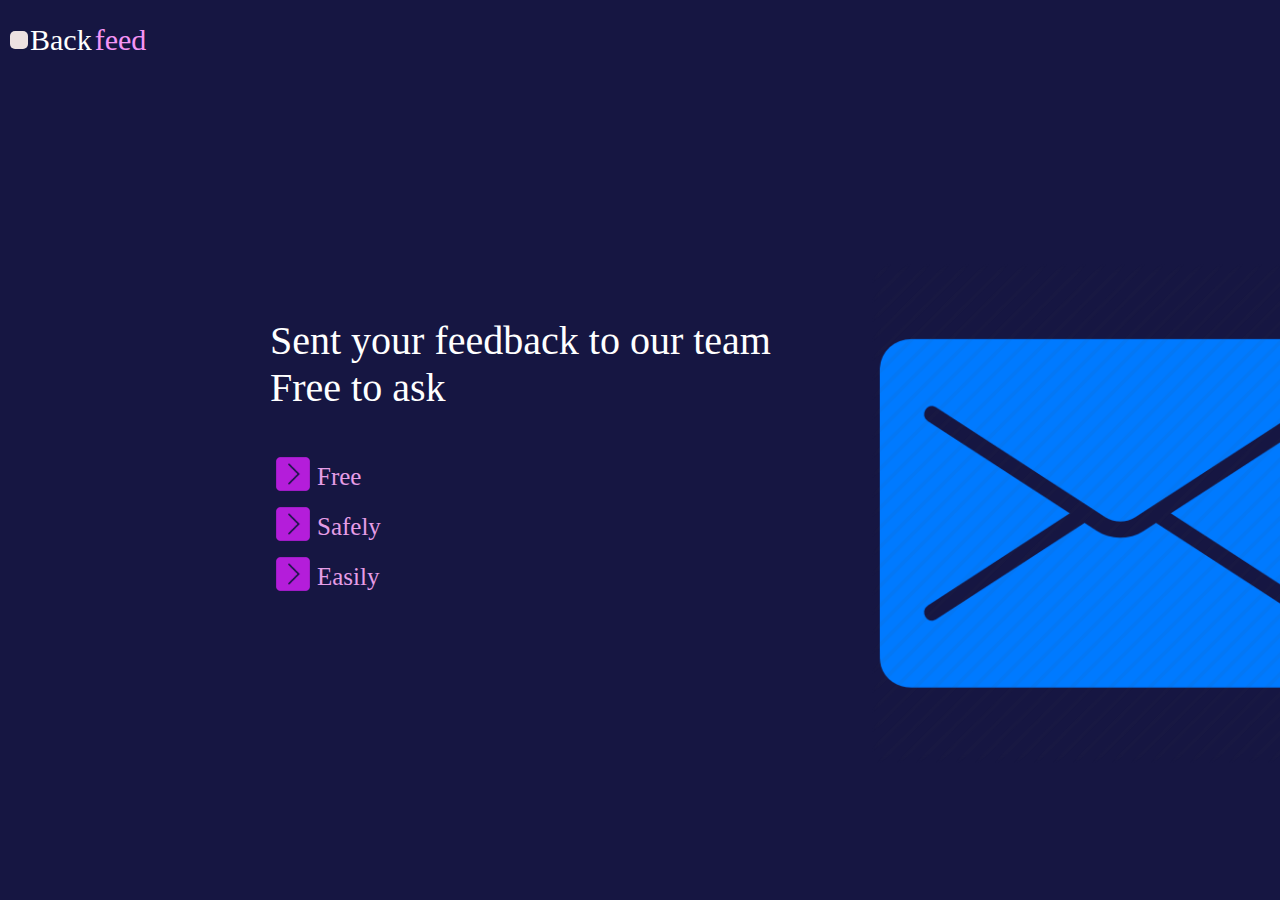
==== html/index.html @ 0d026ba7 "first commit" ====
<!DOCTYPE html>
<html lang="en">
  <head>
    <meta charset="UTF-8" />
    <meta name="viewport" content="width=device-width, initial-scale=1.0" />
    <link rel="stylesheet" href="css/style.css" />
    <title>Backfeed</title>
    <link rel="shortcut icon" href="Image/bf.png" type="image/x-icon">
  </head>
  <body>
    <div class="container">
      <div id="logo"></div>
      <div id="front_name">Back</div>
      <div id="back_name">feed</div>
      <div id="button">
        <a target="_blank" href="service.html">
          <button type="button" title="Next Page">
            <span>Get Started</span> 
          </button>
        </a>
        
      </div>
    </div>

    <div class="description">
      <div class="text_desciption">
        <p>Sent your feedback to our team <br> 
        Free to ask</p>
        <div class="icon">
          <table>
            <tr>
              <td class="icon" id="icon1"><img src="Image/icons8-up-squared-50.png" alt="" width="40px" height="40px"></td>
              <td>Free</td>
            </tr>

            <tr>
              <td class="icon" id="icon2"><img src="Image/icons8-up-squared-50.png" alt="" width="40px" height="40px"></td>
              <td>Safely</td>
            </tr>

            <tr>
              <td class="icon" id="icon3"><img src="Image/icons8-up-squared-50.png" alt="" width="40px" height="40px"></td>
              <td>Easily</td>
            </tr>

          </table>
        </div>
      </div>
      <div class="photos">
        <div id="photo">
          <img  title="Input into it" id="messagebox"
            src="Image/message-icon-png-14927 (1).png"
            alt=""
            width="500px"
            height="500px"
          />
        </div>
      </div>
    </div>
  </body>
</html>
---- html/css/style.css ----
body{
    margin: 0;
    padding: 0;
    background-color: rgb(22, 22, 66);
   
}

.container{
   background-color: rgb(22, 22, 66);
    height:60px;
    width: 200vh;
    
    display: flex;
    margin-top: 30px;
    margin: 10px;
    align-content: center;

}

#button{
  
   margin-top: 30px;
   margin-left: 160vh;
}
button{
    color: white;
    background-color: rgb(228, 65, 228);
    width: 100px;
    height: 30px;
    border-radius: 50px;
    outline: none;
    border: none;

    
}


#logo{
   
    background-color: rgb(237, 225, 225);
    margin-right: 2px;
    width: 18px;
    height: 18px;
   border-radius: 5px;
   align-self: center;
    
}

#front_name{
    margin-right: 3px; 
    color: rgb(255, 255, 255);
    font-size:30px;
    align-self: center;

}

#back_name{
    color: rgb(245, 148, 245);
    font-size: 30px;
    align-self: center;
}


/* despiction class */
.description{
    height: 80vh;
    width: 200vh;
    display: flex;
    align-items: center;
   
    
}

.text_desciption{
    color: white;
    font-size: 40px;
   margin-left: 30vh;
}
.icon{
    font-size: 25px;
    color: rgb(230, 157, 230);
}







.photos{
    
  margin-left: 100px;
  margin-top: 150px;
}

#messagebox{
    justify-content: flex-start;
    align-content: center;
}
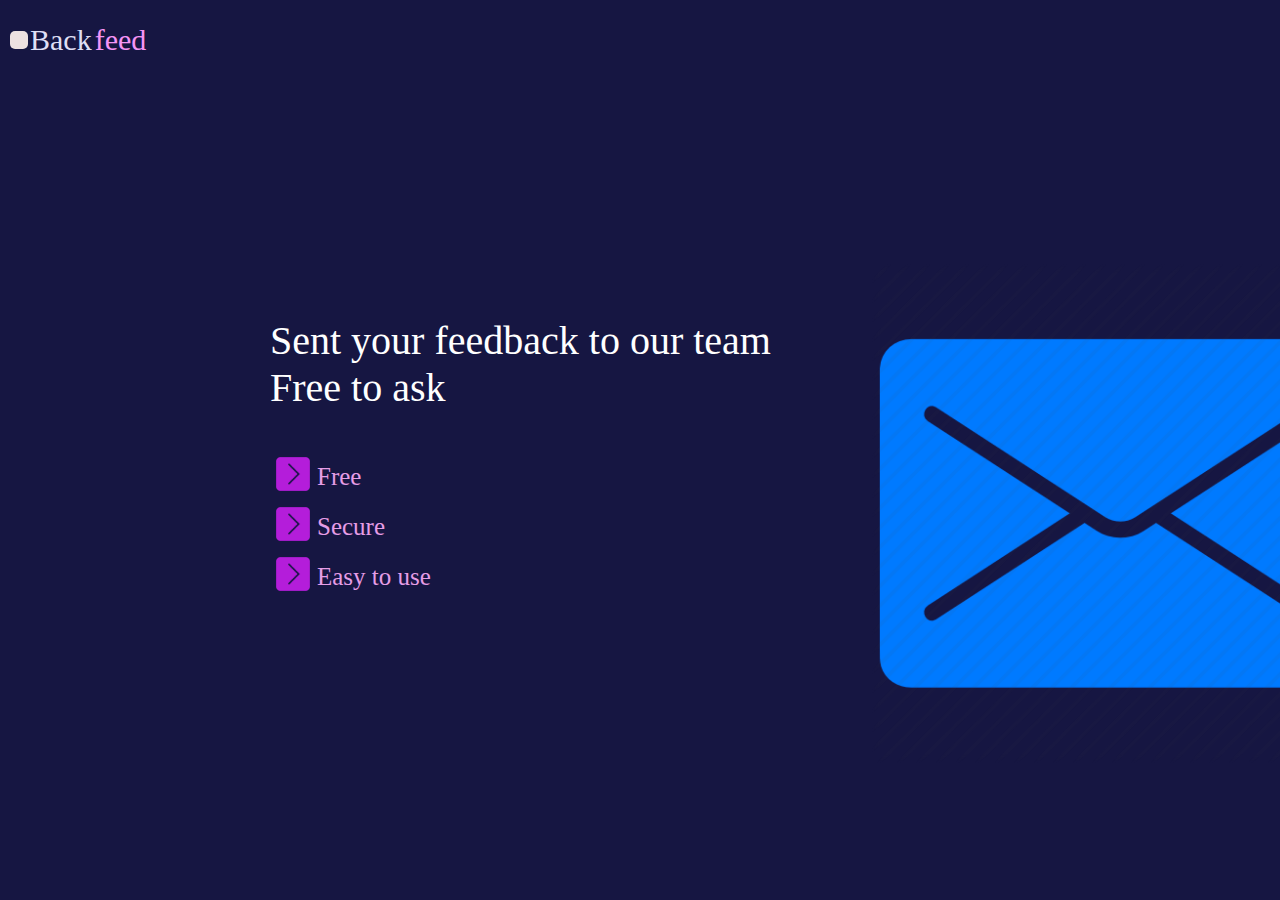
==== commit ac6d2622: "service change" ====
--- a/html/index.html
+++ b/html/index.html
@@ -13,7 +13,7 @@
       <div id="front_name">Back</div>
       <div id="back_name">feed</div>
       <div id="button">
-        <a target="_blank" href="service.html">
+        <a target="_self" href="service.html">
           <button type="button" title="Next Page">
             <span>Get Started</span> 
           </button>
@@ -35,12 +35,12 @@
 
             <tr>
               <td class="icon" id="icon2"><img src="Image/icons8-up-squared-50.png" alt="" width="40px" height="40px"></td>
-              <td>Safely</td>
+              <td>Secure</td>
             </tr>
 
             <tr>
               <td class="icon" id="icon3"><img src="Image/icons8-up-squared-50.png" alt="" width="40px" height="40px"></td>
-              <td>Easily</td>
+              <td>Easy to use</td>
             </tr>
 
           </table>
--- a/html/css/style.css
+++ b/html/css/style.css
@@ -49,7 +49,7 @@
 
 #front_name{
     margin-right: 3px; 
-    color: rgb(255, 255, 255);
+    color: rgb(223, 223, 245);
     font-size:30px;
     align-self: center;
 
@@ -82,12 +82,6 @@
     color: rgb(230, 157, 230);
 }
 
-
-
-
-
-
-
 .photos{
     
   margin-left: 100px;
